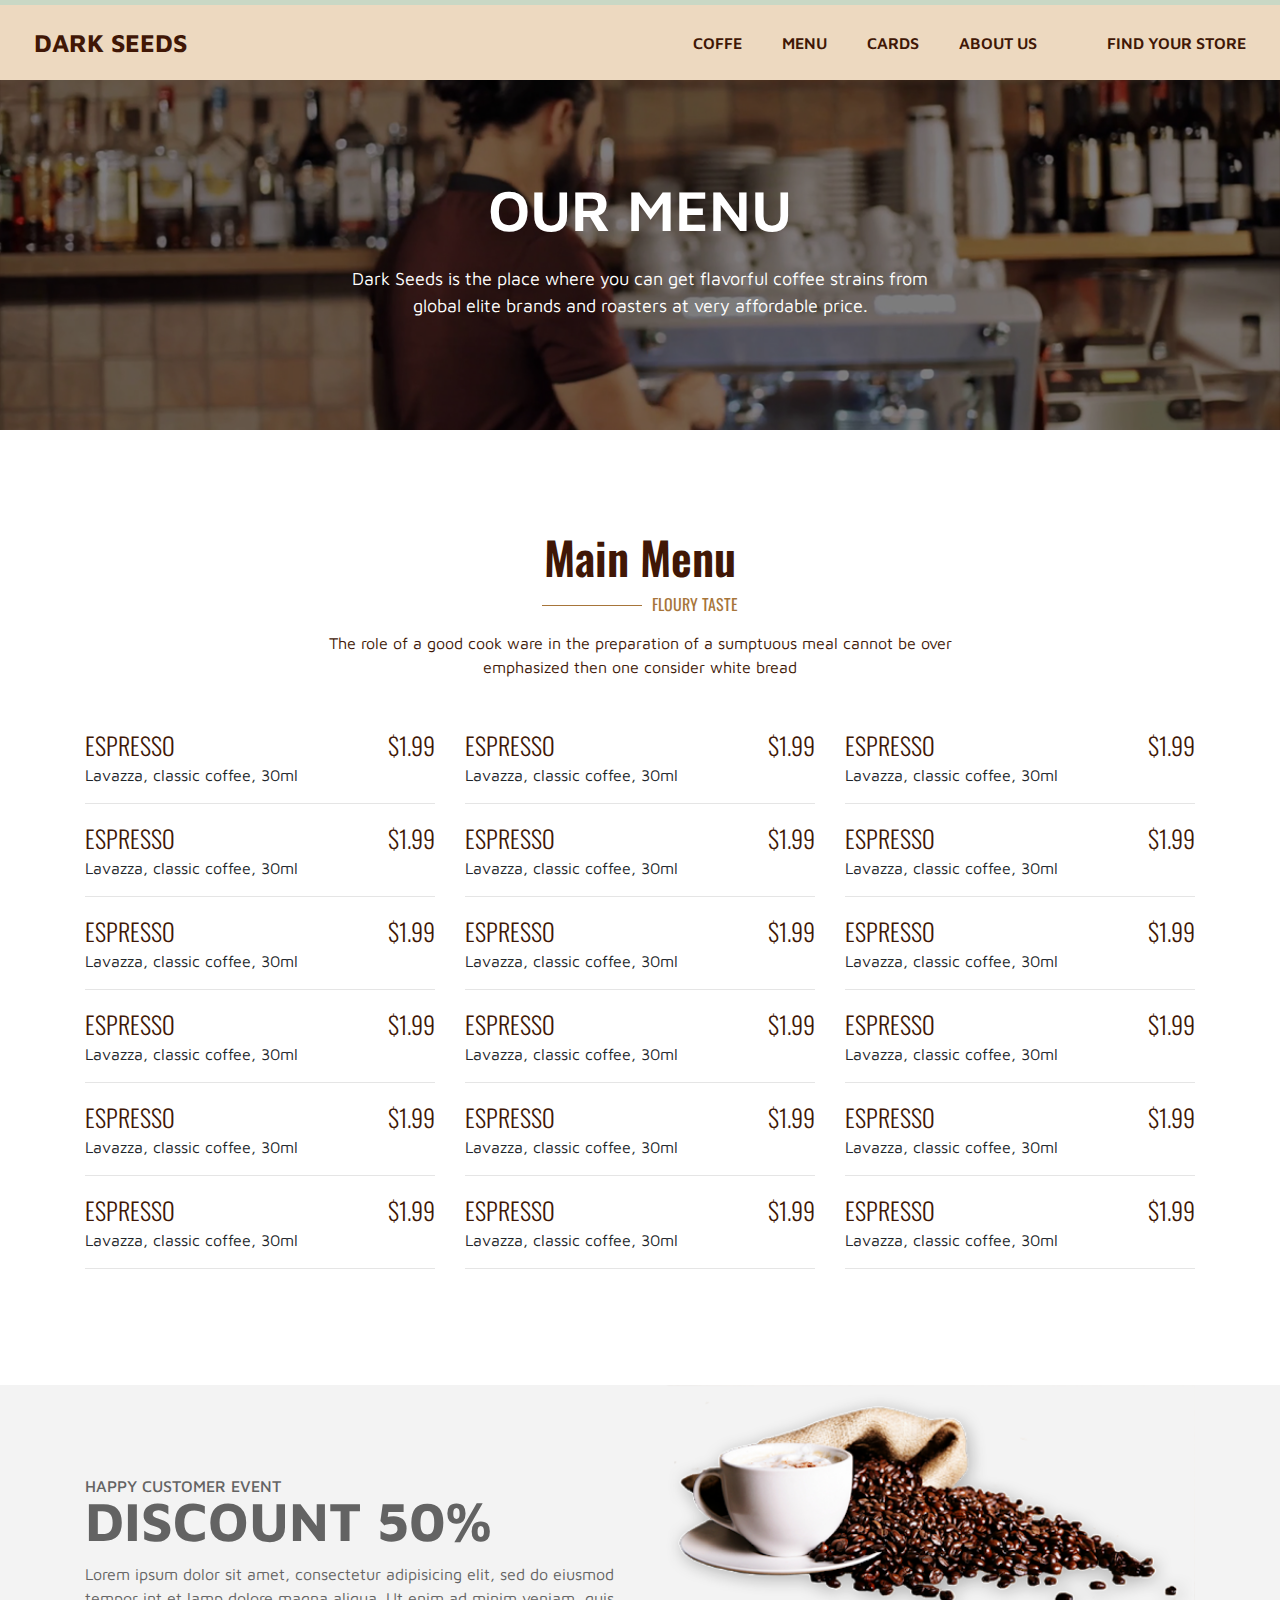
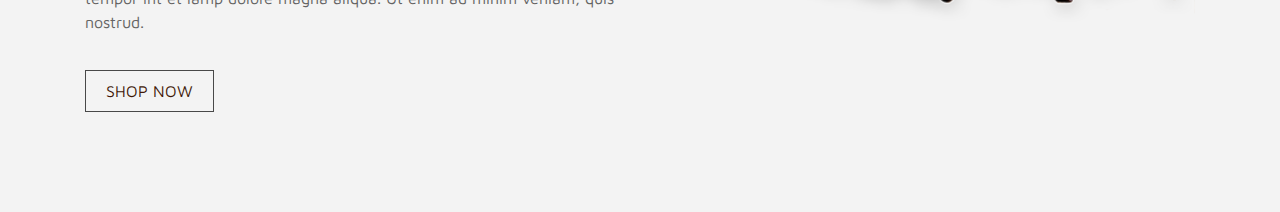
==== menu.html @ 80364722 "add DarkSeeds file" ====
<!doctype html>
<html lang="en">
  <head>
    <!-- Required meta tags -->
    <meta charset="utf-8">
    <meta name="viewport" content="width=device-width, initial-scale=1, shrink-to-fit=no">

    <!-- Bootstrap CSS -->
    <link rel="stylesheet" href="https://stackpath.bootstrapcdn.com/bootstrap/4.4.1/css/bootstrap.min.css" integrity="sha384-Vkoo8x4CGsO3+Hhxv8T/Q5PaXtkKtu6ug5TOeNV6gBiFeWPGFN9MuhOf23Q9Ifjh" crossorigin="anonymous">

    <title>DARK SEEDS</title>
    <link rel="stylesheet" href="css/menu.css">
    <link rel="stylesheet" href="https://use.fontawesome.com/releases/v5.7.2/css/all.css">
  </head>
  <body>
    <header class="fixed-top">
      <div class="container-fluid pl-lg-4 pr-lg-4 navbar-box">
        <a href="#" class="logo">DARK SEEDS</a>
        <input type="checkbox" id="check">
        <label for="check" class="checkbtn">
          <i class="fas fa-bars"></i>
        </label>
      <nav>
        <ul>
          <li><a href="#">Coffe</a></li>
          <li> <a href="#"> Menu</a></li>
          <li><a href="#">Cards</a></li>
          <li><a href="">About us</a></li>
      </ul>
      <div class="store_location">
        <a href="#">Find your store</a>
      </div>
      </nav>
    </div>
    </header>
  <main>
    <div class="main-img-box">
      <div class="overlay">
        <div class="container">
          <h1>OUR MENU</h1>
          <p>Dark Seeds is the place where you can get flavorful coffee strains from<br> global elite brands and roasters at very affordable price.</p>						
        </div>
        </div>
      </div>
    </div>
  </main>
  <section>
    <div class="container list-items">
      <div class="main-title sec-mr-top">
      <h2>Main Menu</h2>
      <span class="subtitle">FLOURY TASTE</span>
        <p>The role of a good cook ware in the preparation of a sumptuous meal cannot be over<br> emphasized then one consider white bread</p>
      </div>
      <div class="row mt-5">
        <div class="col-lg-4">
            <div class="row">
              <div class="col-8"><span class="details-item">ESPRESSO</span></div>
              <div class="col-4 text-right"><span class="details-item">$1.99</span></div>
            </div>
            <div class=""><p>Lavazza, classic coffee, 30ml</p></div>
            <div><hr></div>
        </div>
        <div class="col-lg-4">
            <div class="row">
              <div class="col-8"><span class="details-item">ESPRESSO</span></div>
              <div class="col-4 text-right"><span class="details-item">$1.99</span></div>
            </div>
            <div class=""><p>Lavazza, classic coffee, 30ml</p></div>
            <div><hr></div>
        </div>
        <div class="col-lg-4">
            <div class="row">
              <div class="col-8"><span class="details-item">ESPRESSO</span></div>
              <div class="col-4 text-right"><span class="details-item">$1.99</span></div>
            </div>
            <div class=""><p>Lavazza, classic coffee, 30ml</p></div>
            <div><hr></div>
        </div>
      </div>

      <div class="row">
        <div class="col-lg-4">
            <div class="row">
              <div class="col-8"><span class="details-item">ESPRESSO</span></div>
              <div class="col-4 text-right"><span class="details-item">$1.99</span></div>
            </div>
            <div class=""><p>Lavazza, classic coffee, 30ml</p></div>
            <div><hr></div>
        </div>
        <div class="col-lg-4">
            <div class="row">
              <div class="col-8"><span class="details-item">ESPRESSO</span></div>
              <div class="col-4 text-right"><span class="details-item">$1.99</span></div>
            </div>
            <div class=""><p>Lavazza, classic coffee, 30ml</p></div>
            <div><hr></div>
        </div>
        <div class="col-lg-4">
            <div class="row">
              <div class="col-8"><span class="details-item">ESPRESSO</span></div>
              <div class="col-4 text-right"><span class="details-item">$1.99</span></div>
            </div>
            <div class=""><p>Lavazza, classic coffee, 30ml</p></div>
            <div><hr></div>
        </div>
      </div>

      <div class="row">
        <div class="col-lg-4">
            <div class="row">
              <div class="col-8"><span class="details-item">ESPRESSO</span></div>
              <div class="col-4 text-right"><span class="details-item">$1.99</span></div>
            </div>
            <div class=""><p>Lavazza, classic coffee, 30ml</p></div>
            <div><hr></div>
        </div>
        <div class="col-lg-4">
            <div class="row">
              <div class="col-8"><span class="details-item">ESPRESSO</span></div>
              <div class="col-4 text-right"><span class="details-item">$1.99</span></div>
            </div>
            <div class=""><p>Lavazza, classic coffee, 30ml</p></div>
            <div><hr></div>
        </div>
        <div class="col-lg-4">
            <div class="row">
              <div class="col-8"><span class="details-item">ESPRESSO</span></div>
              <div class="col-4 text-right"><span class="details-item">$1.99</span></div>
            </div>
            <div class=""><p>Lavazza, classic coffee, 30ml</p></div>
            <div><hr></div>
        </div>
      </div>

      <div class="row">
        <div class="col-lg-4">
            <div class="row">
              <div class="col-8"><span class="details-item">ESPRESSO</span></div>
              <div class="col-4 text-right"><span class="details-item">$1.99</span></div>
            </div>
            <div class=""><p>Lavazza, classic coffee, 30ml</p></div>
            <div><hr></div>
        </div>
        <div class="col-lg-4">
            <div class="row">
              <div class="col-8"><span class="details-item">ESPRESSO</span></div>
              <div class="col-4 text-right"><span class="details-item">$1.99</span></div>
            </div>
            <div class=""><p>Lavazza, classic coffee, 30ml</p></div>
            <div><hr></div>
        </div>
        <div class="col-lg-4">
            <div class="row">
              <div class="col-8"><span class="details-item">ESPRESSO</span></div>
              <div class="col-4 text-right"><span class="details-item">$1.99</span></div>
            </div>
            <div class=""><p>Lavazza, classic coffee, 30ml</p></div>
            <div><hr></div>
        </div>
      </div>

      <div class="row">
        <div class="col-lg-4">
            <div class="row">
              <div class="col-8"><span class="details-item">ESPRESSO</span></div>
              <div class="col-4 text-right"><span class="details-item">$1.99</span></div>
            </div>
            <div class=""><p>Lavazza, classic coffee, 30ml</p></div>
            <div><hr></div>
        </div>
        <div class="col-lg-4">
            <div class="row">
              <div class="col-8"><span class="details-item">ESPRESSO</span></div>
              <div class="col-4 text-right"><span class="details-item">$1.99</span></div>
            </div>
            <div class=""><p>Lavazza, classic coffee, 30ml</p></div>
            <div><hr></div>
        </div>
        <div class="col-lg-4">
            <div class="row">
              <div class="col-8"><span class="details-item">ESPRESSO</span></div>
              <div class="col-4 text-right"><span class="details-item">$1.99</span></div>
            </div>
            <div class=""><p>Lavazza, classic coffee, 30ml</p></div>
            <div><hr></div>
        </div>
      </div>
      
      <div class="row">
        <div class="col-lg-4">
            <div class="row">
              <div class="col-8"><span class="details-item">ESPRESSO</span></div>
              <div class="col-4 text-right"><span class="details-item">$1.99</span></div>
            </div>
            <div class=""><p>Lavazza, classic coffee, 30ml</p></div>
            <div><hr></div>
        </div>
        <div class="col-lg-4">
            <div class="row">
              <div class="col-8"><span class="details-item">ESPRESSO</span></div>
              <div class="col-4 text-right"><span class="details-item">$1.99</span></div>
            </div>
            <div class=""><p>Lavazza, classic coffee, 30ml</p></div>
            <div><hr></div>
        </div>
        <div class="col-lg-4">
            <div class="row">
              <div class="col-8"><span class="details-item">ESPRESSO</span></div>
              <div class="col-4 text-right"><span class="details-item">$1.99</span></div>
            </div>
            <div class=""><p>Lavazza, classic coffee, 30ml</p></div>
            <div><hr></div>
        </div>
      </div>
    </div>
  </section>
  
  <section class="discount-bnr sec-mr-top">
    <div class="container">
      <div class="row">
        <div class="col-md-6">
          <div class="title">
            <h6>HAPPY CUSTOMER EVENT</h6>
            <h2>DISCOUNT 50%</h2>
            <p>Lorem ipsum dolor sit amet, consectetur adipisicing elit, sed do eiusmod tempor int et lamp dolore magna aliqua. Ut enim ad minim veniam, quis nostrud.</p>
            <a href="#">SHOP NOW</a>
         </div>
      </div>
      <div class="col-md-6">
        <div><img src="img/menu-coffe2.png" alt=""></div>
      </div>
    </div>
    </div>
  </section>

    <!-- Optional JavaScript -->
    <!-- jQuery first, then Popper.js, then Bootstrap JS -->
    <script src="https://code.jquery.com/jquery-3.4.1.slim.min.js" integrity="sha384-J6qa4849blE2+poT4WnyKhv5vZF5SrPo0iEjwBvKU7imGFAV0wwj1yYfoRSJoZ+n" crossorigin="anonymous"></script>
    <script src="https://cdn.jsdelivr.net/npm/popper.js@1.16.0/dist/umd/popper.min.js" integrity="sha384-Q6E9RHvbIyZFJoft+2mJbHaEWldlvI9IOYy5n3zV9zzTtmI3UksdQRVvoxMfooAo" crossorigin="anonymous"></script>
    <script src="https://stackpath.bootstrapcdn.com/bootstrap/4.4.1/js/bootstrap.min.js" integrity="sha384-wfSDF2E50Y2D1uUdj0O3uMBJnjuUD4Ih7YwaYd1iqfktj0Uod8GCExl3Og8ifwB6" crossorigin="anonymous"></script>
  </body>
</html>
---- css/menu.css ----
@import url('https://fonts.googleapis.com/css?family=Maven+Pro:500,600,700,800|Oswald:300,400,500,700&display=swap');
*,body{
    font-family: 'Maven Pro','Oswald', sans-serif;
    box-sizing: border-box;
    padding: 0;
    margin: 0;
}
.sec-mr-top{
    margin-top:100px;
}
header{
    border-top: 5px solid #c9d8c5;
    background-color: #edd9c0;
    padding: 5px 0;
    height: 80px;
}
header .logo{
    padding: 10px ;
    font-size: 25px;
    color: #401706;
    font-weight: 700;
}
header .logo:hover{
    text-decoration: none;
}
header .navbar-box{
    display: flex;
    justify-content: space-between;
    align-items: center;
    height: 65px;
}
header .navbar-box nav {
    display: flex;  
    align-items: center;
}
header .navbar-box nav ul {
    display: flex;  
    list-style: none;
    margin-bottom: 0;
    padding-left: 0;
}
header .navbar-box nav ul li a{
    font-size: 16px;
    text-transform: uppercase;
    color: #401706; 
    padding: 10px 20px;
    display: inline-block;
    font-weight: 600;
    transition: all 300ms ease-in-out 0s;
}
header .navbar-box nav ul li a:hover{
    text-decoration: none;
    background-color:#b9d4b3;
}
header .store_location a{
    color: #401706; 
    font-size: 16px;
    font-weight: 600;
    text-transform: uppercase;
    margin-left: 40px;
    padding:10px;
}
header .store_location a:hover{
    text-decoration: none;
}
/*--responsive nav--*/
.checkbtn{
    font-size: 25px;
    color: #401706; 
    cursor: pointer;
    display: none;
}
#check{
    display: none;
}
@media (max-width:991px){
  .checkbtn{
      display: block;
  }  
  header .navbar-box nav{
      flex-direction: column;
      justify-content: center;
      position: fixed;
      width:100%;
      height: 100vh;
      top: 80px;
      left: -100vw;
      text-align: center;
      transition: all 0.5s;
      background-color:#2c3e50 ;
  }
 header .navbar-box nav ul{
    display: block;
 }
 header .navbar-box nav ul li{
    margin: 20px 0;
 }
  header .navbar-box nav ul li a{
      color: #fff;
  }
  #check:checked ~ nav{
      left: 0;
  }
  header .store_location a{
    margin-left:0px;
    color: #fff;
    margin-top: 20px;
    display: inline-block;
}
header label {
    padding: 10px;
    margin-bottom: 0px;
}
}
main .main-img-box{
    background-image: url(../img/dark-seeds.jpg);
    width: 100%;
    height: 350px;
    background-size: cover;
    background-position: center;
    background-repeat: no-repeat;
    margin-top: 80px;
}
main .main-img-box .overlay{
    height: 100%;
    width: 100%;
    background: rgb(0, 0, 0, 0.5);
    display: flex;
    align-items: center;
}
main .main-img-box h1{
    font-size: calc(45px + 1vw);
    color: #fff;
    text-transform: uppercase;
    text-align: center;
    font-weight: 600;
}
main .main-img-box p{
    color: #fff;
    text-align: center;
    font-size: 18px;
    margin-top: 20px;
}
.list-items .main-title h2{
    font-size: 45px;
    color: #401706; 
    text-align: center;
    font-weight: 600;
    font-family: 'Oswald', sans-serif;
}
.list-items .main-title .subtitle{
    color: #a7753a;
    font-family: 'Oswald', sans-serif;
    font-size: 16px;
    text-transform: uppercase;
    position: relative;
    display: block;
    text-align: center;
}
.list-items .main-title .subtitle:before {
    content: '';
    width: 100px;
    position: relative;
    display: inline-block;
    height: 1px;
    background-color: #a7753a;
    margin-right: 10px;
    vertical-align: middle;
    top: -1px;
}
.list-items .main-title p{
    margin-top: 15px;
    text-align: center;
    color: #401706;
}
.list-items .details-item{
    font-size: 24px;
    font-family: 'Oswald', sans-serif;
    font-weight: 300;
    color: #401706;
}
.discount-bnr{
    background-color: #f3f3f3;
}
.discount-bnr .title{
    padding: 100px 0;
}
.discount-bnr .title h6{
    line-height: 0.2;
    margin-bottom: 0;
    color: #636363; 
}
.discount-bnr .title h2{
    font-size: 55px;
    font-weight: 700;
    color: #636363;
}
.discount-bnr .title p{
    color: #636363; 
}
.discount-bnr .title  a {
    color: #401706;
    padding: 8px 20px;
    border: 1px solid #484848;
    display: inline-block;
    margin-top: 20px;
    transition: all 400ms ease-in-out 0s;
}
.discount-bnr .title  a:hover {
    text-decoration: none;
    background-color: #a7753a;
    color: #fff;
}
.discount-bnr img {
   width: 100%;

}


/*-- responsive design --*/
@media (max-width: 1199px){
    .list-items .details-item{
        font-size: 18px;
    }
  }
@media (max-width: 991px){
    
}
@media (max-width: 767px){
    
  }
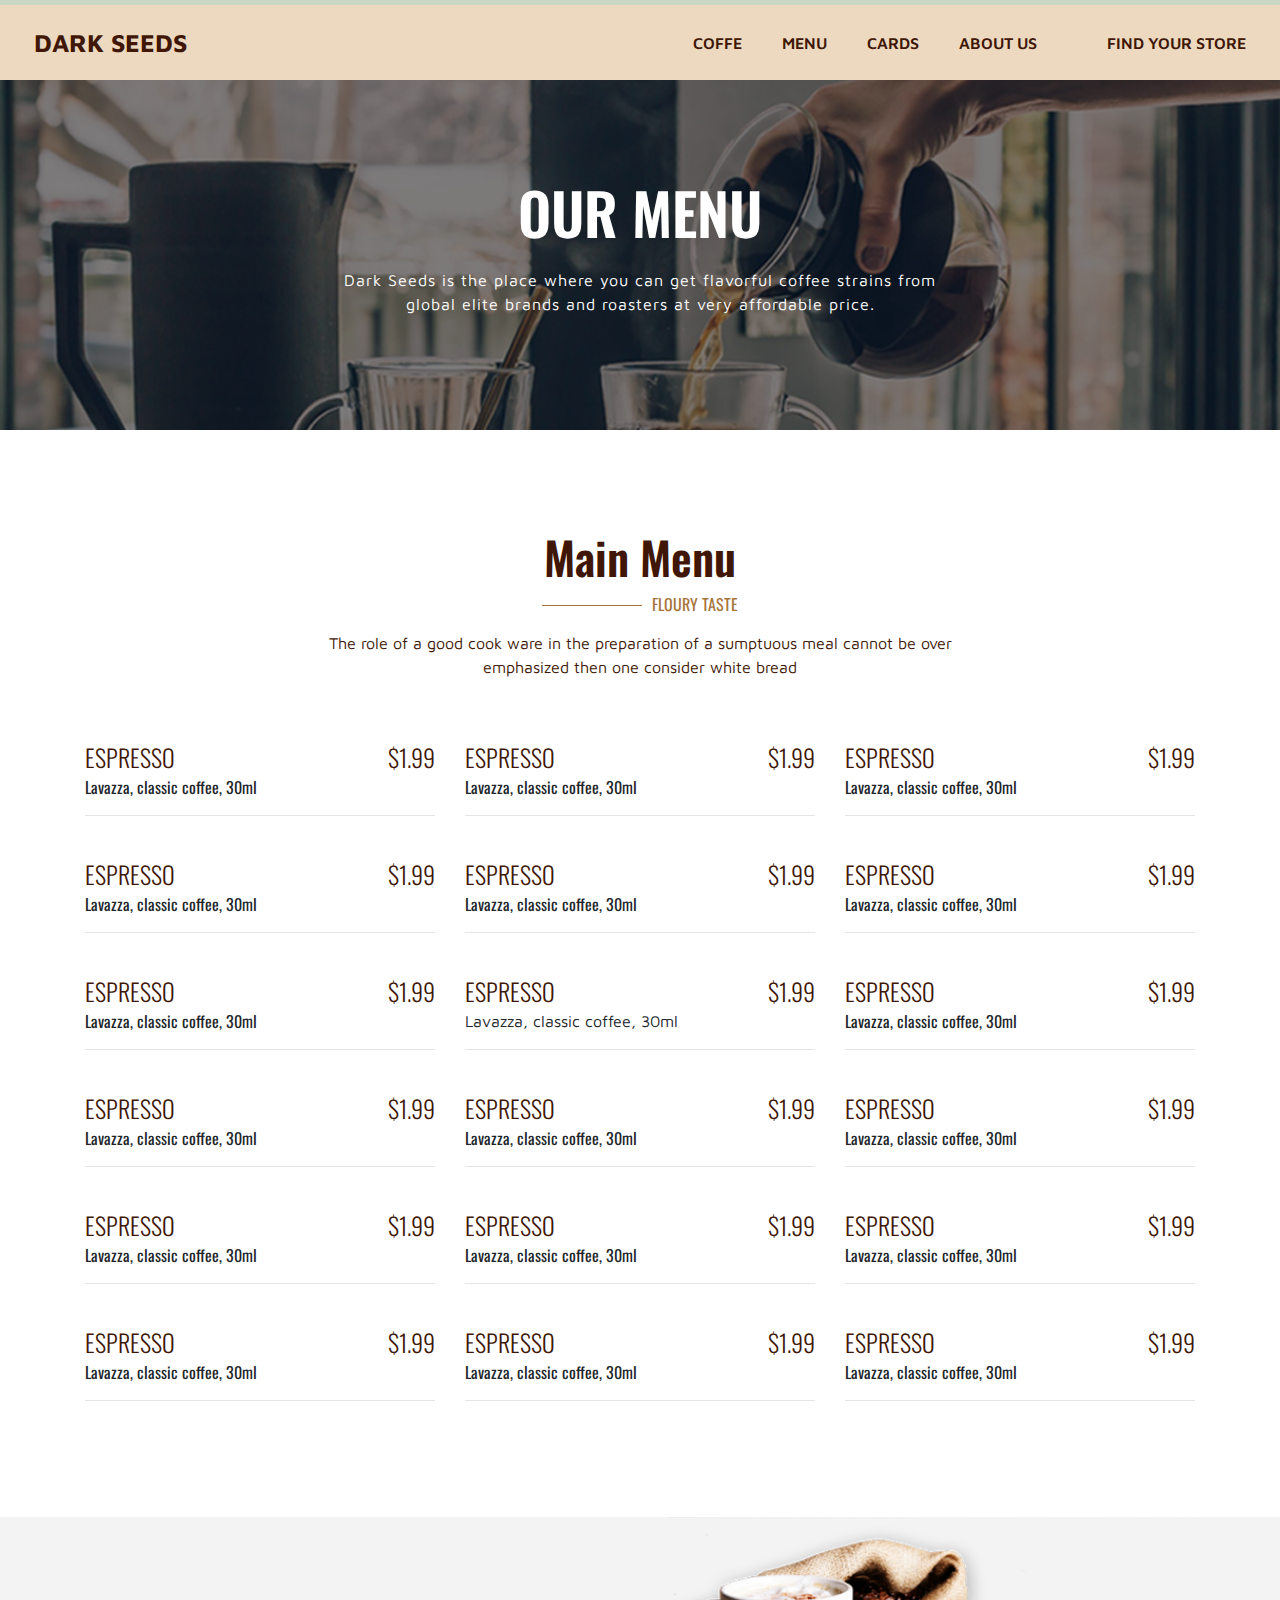
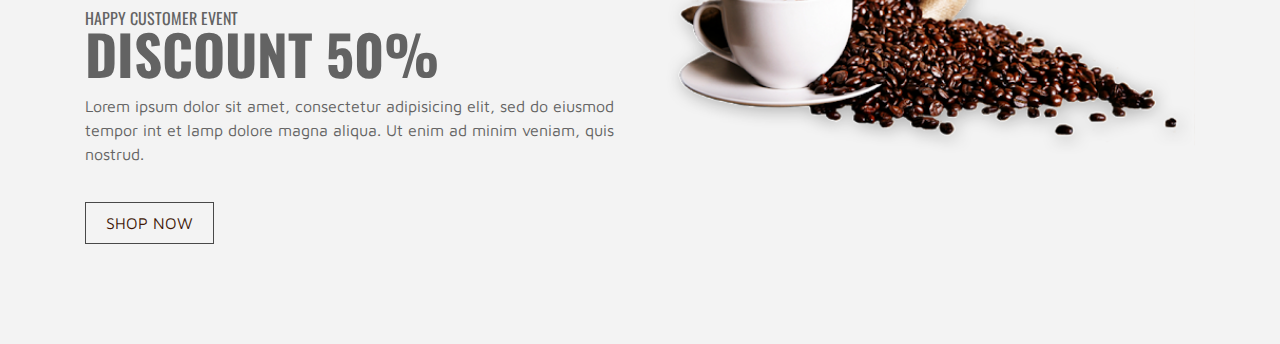
==== commit e055d55a: "linking file" ====
--- a/menu.html
+++ b/menu.html
@@ -22,8 +22,8 @@
         </label>
       <nav>
         <ul>
-          <li><a href="#">Coffe</a></li>
-          <li> <a href="#"> Menu</a></li>
+          <li><a href="index.html">Coffe</a></li>
+          <li> <a href="menu.html"> Menu</a></li>
           <li><a href="#">Cards</a></li>
           <li><a href="">About us</a></li>
       </ul>
@@ -46,12 +46,74 @@
   </main>
   <section>
     <div class="container list-items">
-      <div class="main-title sec-mr-top">
+      <div class="main-title sec-mr-top sec-mr-bottom">
       <h2>Main Menu</h2>
       <span class="subtitle">FLOURY TASTE</span>
         <p>The role of a good cook ware in the preparation of a sumptuous meal cannot be over<br> emphasized then one consider white bread</p>
       </div>
-      <div class="row mt-5">
+      <div class="row mb-4">
+        <div class="col-lg-4">
+            <div class="row">
+              <div class="col-8"><span class="details-item">ESPRESSO</span></div>
+              <div class="col-4 text-right"><span class="details-item">$1.99</span></div>
+            </div>
+            <div class="type-coffe"><p>Lavazza, classic coffee, 30ml</p></div>
+            <div><hr></div>
+        </div>
+        <div class="col-lg-4">
+            <div class="row">
+              <div class="col-8"><span class="details-item">ESPRESSO</span></div>
+              <div class="col-4 text-right"><span class="details-item">$1.99</span></div>
+            </div>
+            <div class="type-coffe"><p>Lavazza, classic coffee, 30ml</p></div>
+            <div><hr></div>
+        </div>
+        <div class="col-lg-4">
+            <div class="row">
+              <div class="col-8"><span class="details-item">ESPRESSO</span></div>
+              <div class="col-4 text-right"><span class="details-item">$1.99</span></div>
+            </div>
+            <div class="type-coffe"><p>Lavazza, classic coffee, 30ml</p></div>
+            <div><hr></div>
+        </div>
+      </div>
+
+      <div class="row mb-4">
+        <div class="col-lg-4">
+            <div class="row">
+              <div class="col-8"><span class="details-item">ESPRESSO</span></div>
+              <div class="col-4 text-right"><span class="details-item">$1.99</span></div>
+            </div>
+            <div class="type-coffe"><p>Lavazza, classic coffee, 30ml</p></div>
+            <div><hr></div>
+        </div>
+        <div class="col-lg-4">
+            <div class="row">
+              <div class="col-8"><span class="details-item">ESPRESSO</span></div>
+              <div class="col-4 text-right"><span class="details-item">$1.99</span></div>
+            </div>
+            <div class="type-coffe"><p>Lavazza, classic coffee, 30ml</p></div>
+            <div><hr></div>
+        </div>
+        <div class="col-lg-4">
+            <div class="row">
+              <div class="col-8"><span class="details-item">ESPRESSO</span></div>
+              <div class="col-4 text-right"><span class="details-item">$1.99</span></div>
+            </div>
+            <div class="type-coffe"><p>Lavazza, classic coffee, 30ml</p></div>
+            <div><hr></div>
+        </div>
+      </div>
+
+      <div class="row mb-4">
+        <div class="col-lg-4">
+            <div class="row">
+              <div class="col-8"><span class="details-item">ESPRESSO</span></div>
+              <div class="col-4 text-right"><span class="details-item">$1.99</span></div>
+            </div>
+            <div class="type-coffe"><p>Lavazza, classic coffee, 30ml</p></div>
+            <div><hr></div>
+        </div>
         <div class="col-lg-4">
             <div class="row">
               <div class="col-8"><span class="details-item">ESPRESSO</span></div>
@@ -65,150 +127,88 @@
               <div class="col-8"><span class="details-item">ESPRESSO</span></div>
               <div class="col-4 text-right"><span class="details-item">$1.99</span></div>
             </div>
-            <div class=""><p>Lavazza, classic coffee, 30ml</p></div>
-            <div><hr></div>
-        </div>
-        <div class="col-lg-4">
-            <div class="row">
-              <div class="col-8"><span class="details-item">ESPRESSO</span></div>
-              <div class="col-4 text-right"><span class="details-item">$1.99</span></div>
-            </div>
-            <div class=""><p>Lavazza, classic coffee, 30ml</p></div>
-            <div><hr></div>
-        </div>
-      </div>
-
-      <div class="row">
-        <div class="col-lg-4">
-            <div class="row">
-              <div class="col-8"><span class="details-item">ESPRESSO</span></div>
-              <div class="col-4 text-right"><span class="details-item">$1.99</span></div>
-            </div>
-            <div class=""><p>Lavazza, classic coffee, 30ml</p></div>
-            <div><hr></div>
-        </div>
-        <div class="col-lg-4">
-            <div class="row">
-              <div class="col-8"><span class="details-item">ESPRESSO</span></div>
-              <div class="col-4 text-right"><span class="details-item">$1.99</span></div>
-            </div>
-            <div class=""><p>Lavazza, classic coffee, 30ml</p></div>
-            <div><hr></div>
-        </div>
-        <div class="col-lg-4">
-            <div class="row">
-              <div class="col-8"><span class="details-item">ESPRESSO</span></div>
-              <div class="col-4 text-right"><span class="details-item">$1.99</span></div>
-            </div>
-            <div class=""><p>Lavazza, classic coffee, 30ml</p></div>
-            <div><hr></div>
-        </div>
-      </div>
-
-      <div class="row">
-        <div class="col-lg-4">
-            <div class="row">
-              <div class="col-8"><span class="details-item">ESPRESSO</span></div>
-              <div class="col-4 text-right"><span class="details-item">$1.99</span></div>
-            </div>
-            <div class=""><p>Lavazza, classic coffee, 30ml</p></div>
-            <div><hr></div>
-        </div>
-        <div class="col-lg-4">
-            <div class="row">
-              <div class="col-8"><span class="details-item">ESPRESSO</span></div>
-              <div class="col-4 text-right"><span class="details-item">$1.99</span></div>
-            </div>
-            <div class=""><p>Lavazza, classic coffee, 30ml</p></div>
-            <div><hr></div>
-        </div>
-        <div class="col-lg-4">
-            <div class="row">
-              <div class="col-8"><span class="details-item">ESPRESSO</span></div>
-              <div class="col-4 text-right"><span class="details-item">$1.99</span></div>
-            </div>
-            <div class=""><p>Lavazza, classic coffee, 30ml</p></div>
-            <div><hr></div>
-        </div>
-      </div>
-
-      <div class="row">
-        <div class="col-lg-4">
-            <div class="row">
-              <div class="col-8"><span class="details-item">ESPRESSO</span></div>
-              <div class="col-4 text-right"><span class="details-item">$1.99</span></div>
-            </div>
-            <div class=""><p>Lavazza, classic coffee, 30ml</p></div>
-            <div><hr></div>
-        </div>
-        <div class="col-lg-4">
-            <div class="row">
-              <div class="col-8"><span class="details-item">ESPRESSO</span></div>
-              <div class="col-4 text-right"><span class="details-item">$1.99</span></div>
-            </div>
-            <div class=""><p>Lavazza, classic coffee, 30ml</p></div>
-            <div><hr></div>
-        </div>
-        <div class="col-lg-4">
-            <div class="row">
-              <div class="col-8"><span class="details-item">ESPRESSO</span></div>
-              <div class="col-4 text-right"><span class="details-item">$1.99</span></div>
-            </div>
-            <div class=""><p>Lavazza, classic coffee, 30ml</p></div>
-            <div><hr></div>
-        </div>
-      </div>
-
-      <div class="row">
-        <div class="col-lg-4">
-            <div class="row">
-              <div class="col-8"><span class="details-item">ESPRESSO</span></div>
-              <div class="col-4 text-right"><span class="details-item">$1.99</span></div>
-            </div>
-            <div class=""><p>Lavazza, classic coffee, 30ml</p></div>
-            <div><hr></div>
-        </div>
-        <div class="col-lg-4">
-            <div class="row">
-              <div class="col-8"><span class="details-item">ESPRESSO</span></div>
-              <div class="col-4 text-right"><span class="details-item">$1.99</span></div>
-            </div>
-            <div class=""><p>Lavazza, classic coffee, 30ml</p></div>
-            <div><hr></div>
-        </div>
-        <div class="col-lg-4">
-            <div class="row">
-              <div class="col-8"><span class="details-item">ESPRESSO</span></div>
-              <div class="col-4 text-right"><span class="details-item">$1.99</span></div>
-            </div>
-            <div class=""><p>Lavazza, classic coffee, 30ml</p></div>
+            <div class="type-coffe"><p>Lavazza, classic coffee, 30ml</p></div>
+            <div><hr></div>
+        </div>
+      </div>
+
+      <div class="row mb-4">
+        <div class="col-lg-4">
+            <div class="row">
+              <div class="col-8"><span class="details-item">ESPRESSO</span></div>
+              <div class="col-4 text-right"><span class="details-item">$1.99</span></div>
+            </div>
+            <div class="type-coffe"><p>Lavazza, classic coffee, 30ml</p></div>
+            <div><hr></div>
+        </div>
+        <div class="col-lg-4">
+            <div class="row">
+              <div class="col-8"><span class="details-item">ESPRESSO</span></div>
+              <div class="col-4 text-right"><span class="details-item">$1.99</span></div>
+            </div>
+            <div class="type-coffe"><p>Lavazza, classic coffee, 30ml</p></div>
+            <div><hr></div>
+        </div>
+        <div class="col-lg-4">
+            <div class="row">
+              <div class="col-8"><span class="details-item">ESPRESSO</span></div>
+              <div class="col-4 text-right"><span class="details-item">$1.99</span></div>
+            </div>
+            <div class="type-coffe"><p>Lavazza, classic coffee, 30ml</p></div>
+            <div><hr></div>
+        </div>
+      </div>
+
+      <div class="row mb-4">
+        <div class="col-lg-4">
+            <div class="row">
+              <div class="col-8"><span class="details-item">ESPRESSO</span></div>
+              <div class="col-4 text-right"><span class="details-item">$1.99</span></div>
+            </div>
+            <div class="type-coffe"><p>Lavazza, classic coffee, 30ml</p></div>
+            <div><hr></div>
+        </div>
+        <div class="col-lg-4">
+            <div class="row">
+              <div class="col-8"><span class="details-item">ESPRESSO</span></div>
+              <div class="col-4 text-right"><span class="details-item">$1.99</span></div>
+            </div>
+            <div class="type-coffe"><p>Lavazza, classic coffee, 30ml</p></div>
+            <div><hr></div>
+        </div>
+        <div class="col-lg-4">
+            <div class="row">
+              <div class="col-8"><span class="details-item">ESPRESSO</span></div>
+              <div class="col-4 text-right"><span class="details-item">$1.99</span></div>
+            </div>
+            <div class="type-coffe"><p>Lavazza, classic coffee, 30ml</p></div>
             <div><hr></div>
         </div>
       </div>
       
-      <div class="row">
-        <div class="col-lg-4">
-            <div class="row">
-              <div class="col-8"><span class="details-item">ESPRESSO</span></div>
-              <div class="col-4 text-right"><span class="details-item">$1.99</span></div>
-            </div>
-            <div class=""><p>Lavazza, classic coffee, 30ml</p></div>
-            <div><hr></div>
-        </div>
-        <div class="col-lg-4">
-            <div class="row">
-              <div class="col-8"><span class="details-item">ESPRESSO</span></div>
-              <div class="col-4 text-right"><span class="details-item">$1.99</span></div>
-            </div>
-            <div class=""><p>Lavazza, classic coffee, 30ml</p></div>
-            <div><hr></div>
-        </div>
-        <div class="col-lg-4">
-            <div class="row">
-              <div class="col-8"><span class="details-item">ESPRESSO</span></div>
-              <div class="col-4 text-right"><span class="details-item">$1.99</span></div>
-            </div>
-            <div class=""><p>Lavazza, classic coffee, 30ml</p></div>
+      <div class="row mb-4">
+        <div class="col-lg-4">
+            <div class="row">
+              <div class="col-8"><span class="details-item">ESPRESSO</span></div>
+              <div class="col-4 text-right"><span class="details-item">$1.99</span></div>
+            </div>
+            <div class="type-coffe"><p>Lavazza, classic coffee, 30ml</p></div>
+            <div><hr></div>
+        </div>
+        <div class="col-lg-4">
+            <div class="row">
+              <div class="col-8"><span class="details-item">ESPRESSO</span></div>
+              <div class="col-4 text-right"><span class="details-item">$1.99</span></div>
+            </div>
+            <div class="type-coffe"><p>Lavazza, classic coffee, 30ml</p></div>
+            <div><hr></div>
+        </div>
+        <div class="col-lg-4">
+            <div class="row">
+              <div class="col-8"><span class="details-item">ESPRESSO</span></div>
+              <div class="col-4 text-right"><span class="details-item">$1.99</span></div>
+            </div>
+            <div class="type-coffe"><p>Lavazza, classic coffee, 30ml</p></div>
             <div><hr></div>
         </div>
       </div>
--- a/css/menu.css
+++ b/css/menu.css
@@ -7,6 +7,9 @@
 }
 .sec-mr-top{
     margin-top:100px;
+}
+.sec-mr-bottom{
+    margin-bottom: 60px;
 }
 header{
     border-top: 5px solid #c9d8c5;
@@ -113,7 +116,7 @@
 }
 }
 main .main-img-box{
-    background-image: url(../img/dark-seeds.jpg);
+    background-image: url(../img/menu-coffe.jpg);
     width: 100%;
     height: 350px;
     background-size: cover;
@@ -134,12 +137,14 @@
     text-transform: uppercase;
     text-align: center;
     font-weight: 600;
+    font-family: 'Oswald', sans-serif;
 }
 main .main-img-box p{
     color: #fff;
     text-align: center;
-    font-size: 18px;
+    font-size: 16px;
     margin-top: 20px;
+    letter-spacing: 1px;
 }
 .list-items .main-title h2{
     font-size: 45px;
@@ -179,6 +184,9 @@
     font-weight: 300;
     color: #401706;
 }
+.list-items .type-coffe p{
+    font-family: 'Oswald', sans-serif;
+}
 .discount-bnr{
     background-color: #f3f3f3;
 }
@@ -189,11 +197,14 @@
     line-height: 0.2;
     margin-bottom: 0;
     color: #636363; 
+    font-family: 'Oswald', sans-serif;
+    font-weight: 400;
 }
 .discount-bnr .title h2{
     font-size: 55px;
     font-weight: 700;
     color: #636363;
+    font-family: 'Oswald', sans-serif;
 }
 .discount-bnr .title p{
     color: #636363; 
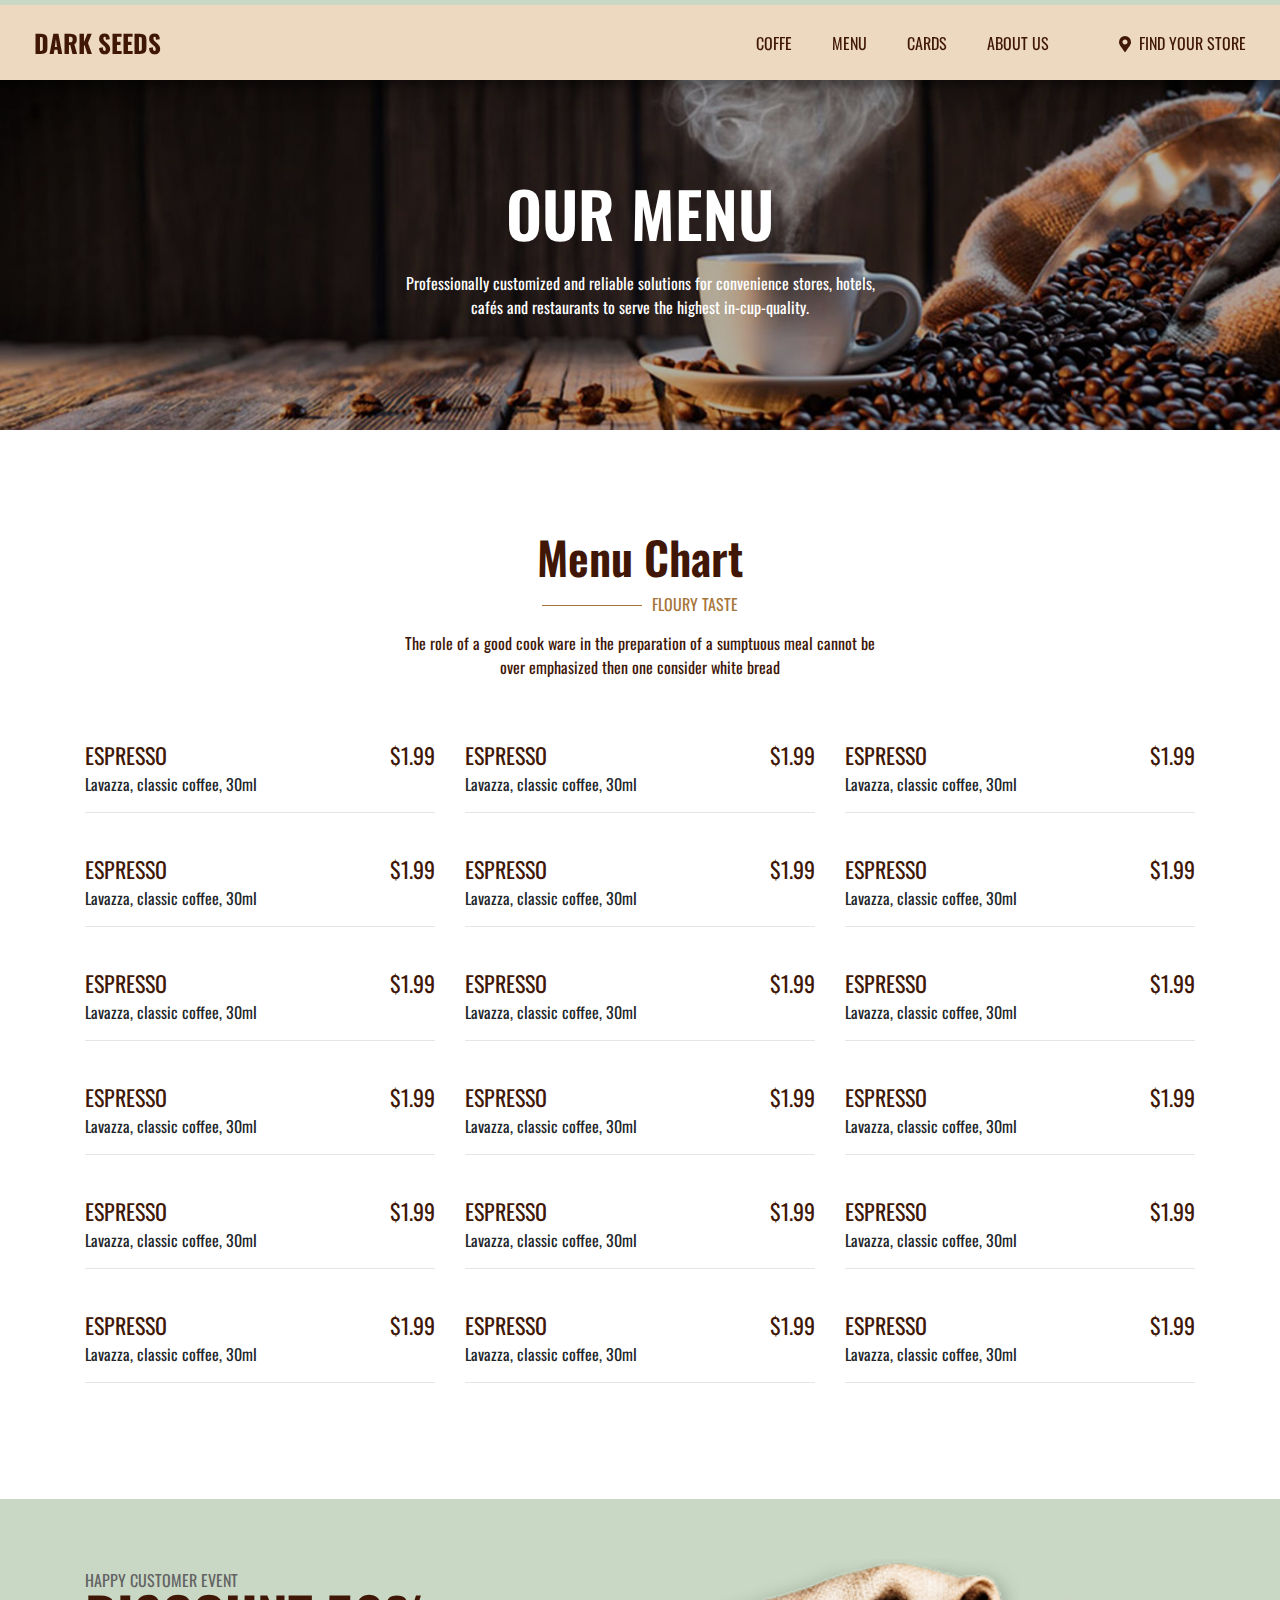
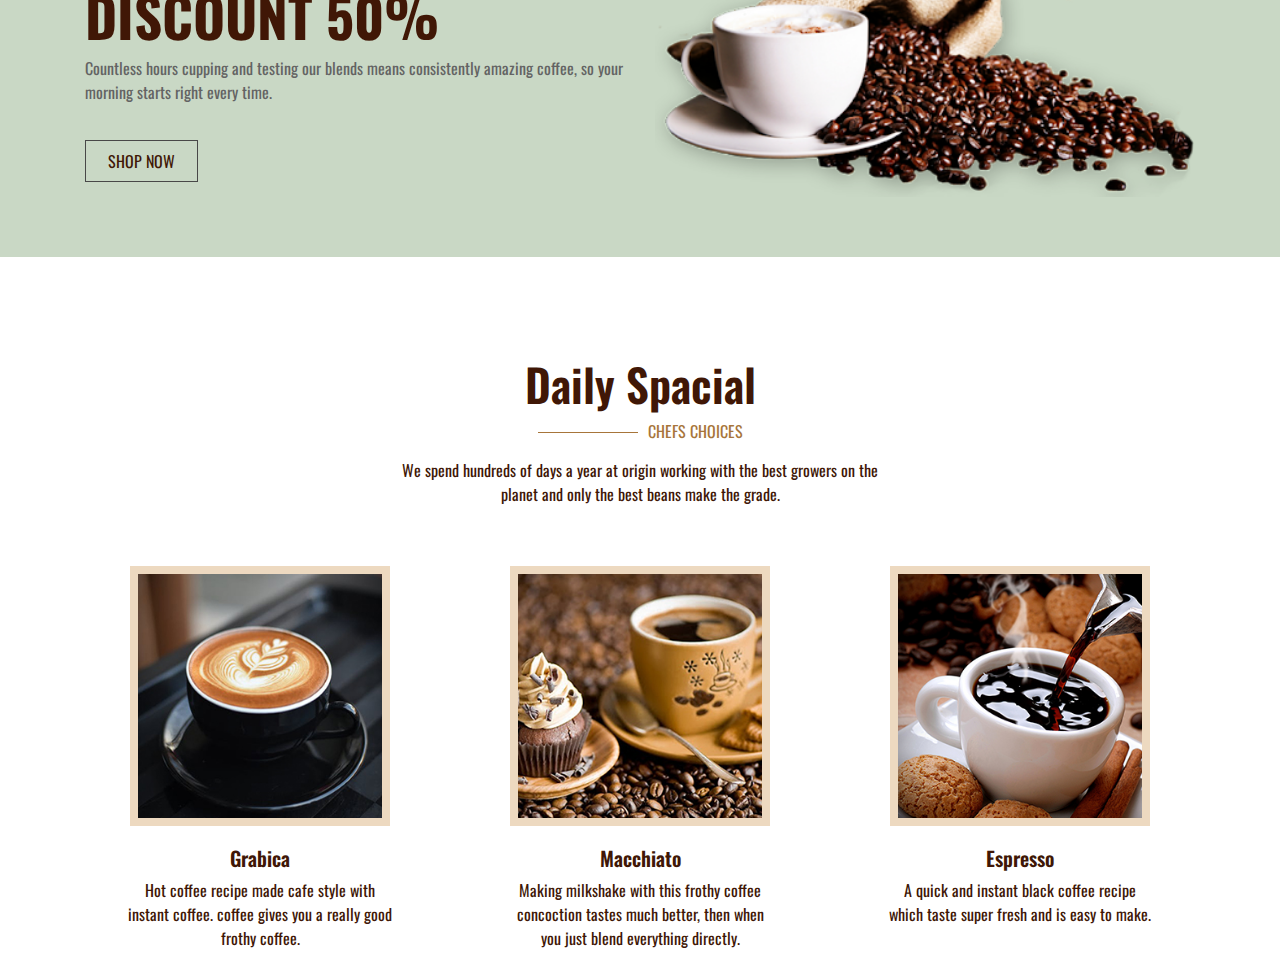
==== commit 95716ea2: "update file" ====
--- a/menu.html
+++ b/menu.html
@@ -28,7 +28,7 @@
           <li><a href="">About us</a></li>
       </ul>
       <div class="store_location">
-        <a href="#">Find your store</a>
+        <a href="#"><i class="fas fa-map-marker-alt"></i><span class="ml-2">Find your store</span></a>
       </div>
       </nav>
     </div>
@@ -38,128 +38,129 @@
       <div class="overlay">
         <div class="container">
           <h1>OUR MENU</h1>
-          <p>Dark Seeds is the place where you can get flavorful coffee strains from<br> global elite brands and roasters at very affordable price.</p>						
+          <p>Professionally customized and reliable solutions for convenience stores, hotels, cafés and restaurants to serve the highest in-cup-quality.
+          </p>						
         </div>
         </div>
       </div>
     </div>
   </main>
-  <section>
+  <section class="sec-mr-top">
     <div class="container list-items">
-      <div class="main-title sec-mr-top sec-mr-bottom">
-      <h2>Main Menu</h2>
+      <div class="main-title sec-mr-bottom">
+      <h2>Menu Chart</h2>
       <span class="subtitle">FLOURY TASTE</span>
-        <p>The role of a good cook ware in the preparation of a sumptuous meal cannot be over<br> emphasized then one consider white bread</p>
-      </div>
-      <div class="row mb-4">
-        <div class="col-lg-4">
-            <div class="row">
-              <div class="col-8"><span class="details-item">ESPRESSO</span></div>
-              <div class="col-4 text-right"><span class="details-item">$1.99</span></div>
-            </div>
-            <div class="type-coffe"><p>Lavazza, classic coffee, 30ml</p></div>
-            <div><hr></div>
-        </div>
-        <div class="col-lg-4">
-            <div class="row">
-              <div class="col-8"><span class="details-item">ESPRESSO</span></div>
-              <div class="col-4 text-right"><span class="details-item">$1.99</span></div>
-            </div>
-            <div class="type-coffe"><p>Lavazza, classic coffee, 30ml</p></div>
-            <div><hr></div>
-        </div>
-        <div class="col-lg-4">
-            <div class="row">
-              <div class="col-8"><span class="details-item">ESPRESSO</span></div>
-              <div class="col-4 text-right"><span class="details-item">$1.99</span></div>
-            </div>
-            <div class="type-coffe"><p>Lavazza, classic coffee, 30ml</p></div>
-            <div><hr></div>
-        </div>
-      </div>
-
-      <div class="row mb-4">
-        <div class="col-lg-4">
-            <div class="row">
-              <div class="col-8"><span class="details-item">ESPRESSO</span></div>
-              <div class="col-4 text-right"><span class="details-item">$1.99</span></div>
-            </div>
-            <div class="type-coffe"><p>Lavazza, classic coffee, 30ml</p></div>
-            <div><hr></div>
-        </div>
-        <div class="col-lg-4">
-            <div class="row">
-              <div class="col-8"><span class="details-item">ESPRESSO</span></div>
-              <div class="col-4 text-right"><span class="details-item">$1.99</span></div>
-            </div>
-            <div class="type-coffe"><p>Lavazza, classic coffee, 30ml</p></div>
-            <div><hr></div>
-        </div>
-        <div class="col-lg-4">
-            <div class="row">
-              <div class="col-8"><span class="details-item">ESPRESSO</span></div>
-              <div class="col-4 text-right"><span class="details-item">$1.99</span></div>
-            </div>
-            <div class="type-coffe"><p>Lavazza, classic coffee, 30ml</p></div>
-            <div><hr></div>
-        </div>
-      </div>
-
-      <div class="row mb-4">
-        <div class="col-lg-4">
-            <div class="row">
-              <div class="col-8"><span class="details-item">ESPRESSO</span></div>
-              <div class="col-4 text-right"><span class="details-item">$1.99</span></div>
-            </div>
-            <div class="type-coffe"><p>Lavazza, classic coffee, 30ml</p></div>
-            <div><hr></div>
-        </div>
-        <div class="col-lg-4">
-            <div class="row">
-              <div class="col-8"><span class="details-item">ESPRESSO</span></div>
-              <div class="col-4 text-right"><span class="details-item">$1.99</span></div>
-            </div>
-            <div class=""><p>Lavazza, classic coffee, 30ml</p></div>
-            <div><hr></div>
-        </div>
-        <div class="col-lg-4">
-            <div class="row">
-              <div class="col-8"><span class="details-item">ESPRESSO</span></div>
-              <div class="col-4 text-right"><span class="details-item">$1.99</span></div>
-            </div>
-            <div class="type-coffe"><p>Lavazza, classic coffee, 30ml</p></div>
-            <div><hr></div>
-        </div>
-      </div>
-
-      <div class="row mb-4">
-        <div class="col-lg-4">
-            <div class="row">
-              <div class="col-8"><span class="details-item">ESPRESSO</span></div>
-              <div class="col-4 text-right"><span class="details-item">$1.99</span></div>
-            </div>
-            <div class="type-coffe"><p>Lavazza, classic coffee, 30ml</p></div>
-            <div><hr></div>
-        </div>
-        <div class="col-lg-4">
-            <div class="row">
-              <div class="col-8"><span class="details-item">ESPRESSO</span></div>
-              <div class="col-4 text-right"><span class="details-item">$1.99</span></div>
-            </div>
-            <div class="type-coffe"><p>Lavazza, classic coffee, 30ml</p></div>
-            <div><hr></div>
-        </div>
-        <div class="col-lg-4">
-            <div class="row">
-              <div class="col-8"><span class="details-item">ESPRESSO</span></div>
-              <div class="col-4 text-right"><span class="details-item">$1.99</span></div>
-            </div>
-            <div class="type-coffe"><p>Lavazza, classic coffee, 30ml</p></div>
-            <div><hr></div>
-        </div>
-      </div>
-
-      <div class="row mb-4">
+        <p>The role of a good cook ware in the preparation of a sumptuous meal cannot be over emphasized then one consider white bread</p>
+      </div>
+      <div class="row mb-lg-4">
+        <div class="col-lg-4">
+            <div class="row">
+              <div class="col-8"><span class="details-item">ESPRESSO</span></div>
+              <div class="col-4 text-right"><span class="details-item">$1.99</span></div>
+            </div>
+            <div class="type-coffe"><p>Lavazza, classic coffee, 30ml</p></div>
+            <div><hr></div>
+        </div>
+        <div class="col-lg-4">
+            <div class="row">
+              <div class="col-8"><span class="details-item">ESPRESSO</span></div>
+              <div class="col-4 text-right"><span class="details-item">$1.99</span></div>
+            </div>
+            <div class="type-coffe"><p>Lavazza, classic coffee, 30ml</p></div>
+            <div><hr></div>
+        </div>
+        <div class="col-lg-4">
+            <div class="row">
+              <div class="col-8"><span class="details-item">ESPRESSO</span></div>
+              <div class="col-4 text-right"><span class="details-item">$1.99</span></div>
+            </div>
+            <div class="type-coffe"><p>Lavazza, classic coffee, 30ml</p></div>
+            <div><hr></div>
+        </div>
+      </div>
+
+      <div class="row mb-lg-4">
+        <div class="col-lg-4">
+            <div class="row">
+              <div class="col-8"><span class="details-item">ESPRESSO</span></div>
+              <div class="col-4 text-right"><span class="details-item">$1.99</span></div>
+            </div>
+            <div class="type-coffe"><p>Lavazza, classic coffee, 30ml</p></div>
+            <div><hr></div>
+        </div>
+        <div class="col-lg-4">
+            <div class="row">
+              <div class="col-8"><span class="details-item">ESPRESSO</span></div>
+              <div class="col-4 text-right"><span class="details-item">$1.99</span></div>
+            </div>
+            <div class="type-coffe"><p>Lavazza, classic coffee, 30ml</p></div>
+            <div><hr></div>
+        </div>
+        <div class="col-lg-4">
+            <div class="row">
+              <div class="col-8"><span class="details-item">ESPRESSO</span></div>
+              <div class="col-4 text-right"><span class="details-item">$1.99</span></div>
+            </div>
+            <div class="type-coffe"><p>Lavazza, classic coffee, 30ml</p></div>
+            <div><hr></div>
+        </div>
+      </div>
+
+      <div class="row mb-lg-4">
+        <div class="col-lg-4">
+            <div class="row">
+              <div class="col-8"><span class="details-item">ESPRESSO</span></div>
+              <div class="col-4 text-right"><span class="details-item">$1.99</span></div>
+            </div>
+            <div class="type-coffe"><p>Lavazza, classic coffee, 30ml</p></div>
+            <div><hr></div>
+        </div>
+        <div class="col-lg-4">
+            <div class="row">
+              <div class="col-8"><span class="details-item">ESPRESSO</span></div>
+              <div class="col-4 text-right"><span class="details-item">$1.99</span></div>
+            </div>
+            <div class="type-coffe"><p>Lavazza, classic coffee, 30ml</p></div>
+            <div><hr></div>
+        </div>
+        <div class="col-lg-4">
+            <div class="row">
+              <div class="col-8"><span class="details-item">ESPRESSO</span></div>
+              <div class="col-4 text-right"><span class="details-item">$1.99</span></div>
+            </div>
+            <div class="type-coffe"><p>Lavazza, classic coffee, 30ml</p></div>
+            <div><hr></div>
+        </div>
+      </div>
+
+      <div class="row mb-lg-4">
+        <div class="col-lg-4">
+            <div class="row">
+              <div class="col-8"><span class="details-item">ESPRESSO</span></div>
+              <div class="col-4 text-right"><span class="details-item">$1.99</span></div>
+            </div>
+            <div class="type-coffe"><p>Lavazza, classic coffee, 30ml</p></div>
+            <div><hr></div>
+        </div>
+        <div class="col-lg-4">
+            <div class="row">
+              <div class="col-8"><span class="details-item">ESPRESSO</span></div>
+              <div class="col-4 text-right"><span class="details-item">$1.99</span></div>
+            </div>
+            <div class="type-coffe"><p>Lavazza, classic coffee, 30ml</p></div>
+            <div><hr></div>
+        </div>
+        <div class="col-lg-4">
+            <div class="row">
+              <div class="col-8"><span class="details-item">ESPRESSO</span></div>
+              <div class="col-4 text-right"><span class="details-item">$1.99</span></div>
+            </div>
+            <div class="type-coffe"><p>Lavazza, classic coffee, 30ml</p></div>
+            <div><hr></div>
+        </div>
+      </div>
+
+      <div class="row mb-lg-4">
         <div class="col-lg-4">
             <div class="row">
               <div class="col-8"><span class="details-item">ESPRESSO</span></div>
@@ -186,7 +187,7 @@
         </div>
       </div>
       
-      <div class="row mb-4">
+      <div class="row mb-lg-4">
         <div class="col-lg-4">
             <div class="row">
               <div class="col-8"><span class="details-item">ESPRESSO</span></div>
@@ -222,7 +223,7 @@
           <div class="title">
             <h6>HAPPY CUSTOMER EVENT</h6>
             <h2>DISCOUNT 50%</h2>
-            <p>Lorem ipsum dolor sit amet, consectetur adipisicing elit, sed do eiusmod tempor int et lamp dolore magna aliqua. Ut enim ad minim veniam, quis nostrud.</p>
+            <p>Countless hours cupping and testing our blends means consistently amazing coffee, so your morning starts right every time.</p>
             <a href="#">SHOP NOW</a>
          </div>
       </div>
@@ -230,6 +231,35 @@
         <div><img src="img/menu-coffe2.png" alt=""></div>
       </div>
     </div>
+    </div>
+  </section>
+  <section class="sec-mr-top">
+    <div class="container">
+      <div class="main-title sec-mr-bottom">
+        <h2>Daily Spacial</h2>
+        <span class="subtitle">CHEFS CHOICES</span>
+          <p>We spend hundreds of days a year at origin working with the best growers on the planet and only the best beans make the grade.</p>
+        </div>
+        <div class="row rounded-boxes">
+          <div class="col-lg-4">
+            <div class="rounded-box1"></div>
+            <h3>Grabica</h3>
+            <p>Hot coffee recipe made cafe style with instant coffee. coffee gives you a really good frothy coffee.</p>
+          </div>
+          <div class="col-lg-4 mt-4 mt-lg-0">
+            <div class="rounded-box2"></div>
+            <h3>Macchiato</h3>
+            <p>Making milkshake with this frothy coffee concoction tastes much better, then when you just blend everything directly.</p>
+          </div>
+          <div class="col-lg-4 mt-4 mt-lg-0">
+            <div class="rounded-box3"></div>
+            <h3>Espresso</h3>
+            <p>A quick and instant black coffee recipe which taste super fresh and is easy to make.</p>
+          </div>
+        </div>
+
+          </div>
+        </div>
     </div>
   </section>
 
--- a/css/menu.css
+++ b/css/menu.css
@@ -1,6 +1,6 @@
-@import url('https://fonts.googleapis.com/css?family=Maven+Pro:500,600,700,800|Oswald:300,400,500,700&display=swap');
+@import url('https://fonts.googleapis.com/css?family=Oswald:300,400,600,700&display=swap');
 *,body{
-    font-family: 'Maven Pro','Oswald', sans-serif;
+    font-family: 'Oswald', sans-serif;
     box-sizing: border-box;
     padding: 0;
     margin: 0;
@@ -10,12 +10,45 @@
 }
 .sec-mr-bottom{
     margin-bottom: 60px;
+}
+ .main-title h2{
+    font-size: 45px;
+    color: #401706; 
+    text-align: center;
+    font-weight: 600;
+}
+ .main-title p{
+    margin-top: 15px;
+    text-align: center;
+    color: #401706;
+    font-size: 16px;
+    padding: 0 28%;
+}
+.main-title .subtitle{
+    color: #a7753a;
+    font-size: 16px;
+    text-transform: uppercase;
+    position: relative;
+    display: block;
+    text-align: center;
+}
+.subtitle:before {
+    content: '';
+    width: 100px;
+    position: relative;
+    display: inline-block;
+    height: 1px;
+    background-color: #a7753a;
+    margin-right: 10px;
+    vertical-align: middle;
+    top: -1px;
 }
 header{
     border-top: 5px solid #c9d8c5;
     background-color: #edd9c0;
     padding: 5px 0;
     height: 80px;
+    box-shadow: 0 10px 20px rgba(0,0,0,0.19), 0 6px 6px rgba(0,0,0,0.23);
 }
 header .logo{
     padding: 10px ;
@@ -42,13 +75,16 @@
     margin-bottom: 0;
     padding-left: 0;
 }
+header .navbar-box nav ul li{
+    margin: 0px 15px;
+ }
 header .navbar-box nav ul li a{
     font-size: 16px;
     text-transform: uppercase;
     color: #401706; 
-    padding: 10px 20px;
-    display: inline-block;
-    font-weight: 600;
+    padding: 5px 5px;
+    display: inline-block;
+    font-weight: 400;
     transition: all 300ms ease-in-out 0s;
 }
 header .navbar-box nav ul li a:hover{
@@ -58,7 +94,7 @@
 header .store_location a{
     color: #401706; 
     font-size: 16px;
-    font-weight: 600;
+    font-weight: 400;
     text-transform: uppercase;
     margin-left: 40px;
     padding:10px;
@@ -85,18 +121,15 @@
       justify-content: center;
       position: fixed;
       width:100%;
-      height: 100vh;
+      height: 230px;
       top: 80px;
       left: -100vw;
-      text-align: center;
       transition: all 0.5s;
       background-color:#2c3e50 ;
-  }
- header .navbar-box nav ul{
-    display: block;
- }
+      border-bottom: 10px solid #edd9c0;
+  }
  header .navbar-box nav ul li{
-    margin: 20px 0;
+    margin-bottom: 20px;
  }
   header .navbar-box nav ul li a{
       color: #fff;
@@ -115,8 +148,13 @@
     margin-bottom: 0px;
 }
 }
+@media (max-width: 575px){
+    header .navbar-box nav ul li{
+        margin: 0px 10px;
+     }
+  }
 main .main-img-box{
-    background-image: url(../img/menu-coffe.jpg);
+    background-image: url(../img/menu-coffee.jpg);
     width: 100%;
     height: 350px;
     background-size: cover;
@@ -127,91 +165,53 @@
 main .main-img-box .overlay{
     height: 100%;
     width: 100%;
-    background: rgb(0, 0, 0, 0.5);
+    background: rgb(0, 0, 0, 0.3);
     display: flex;
     align-items: center;
 }
 main .main-img-box h1{
-    font-size: calc(45px + 1vw);
+    font-size: calc(50px + 1vw);
     color: #fff;
     text-transform: uppercase;
     text-align: center;
     font-weight: 600;
-    font-family: 'Oswald', sans-serif;
 }
 main .main-img-box p{
     color: #fff;
     text-align: center;
     font-size: 16px;
     margin-top: 20px;
-    letter-spacing: 1px;
-}
-.list-items .main-title h2{
-    font-size: 45px;
-    color: #401706; 
-    text-align: center;
-    font-weight: 600;
-    font-family: 'Oswald', sans-serif;
-}
-.list-items .main-title .subtitle{
-    color: #a7753a;
-    font-family: 'Oswald', sans-serif;
-    font-size: 16px;
-    text-transform: uppercase;
-    position: relative;
-    display: block;
-    text-align: center;
-}
-.list-items .main-title .subtitle:before {
-    content: '';
-    width: 100px;
-    position: relative;
-    display: inline-block;
-    height: 1px;
-    background-color: #a7753a;
-    margin-right: 10px;
-    vertical-align: middle;
-    top: -1px;
-}
-.list-items .main-title p{
-    margin-top: 15px;
-    text-align: center;
-    color: #401706;
+    padding: 0 28%;
 }
 .list-items .details-item{
-    font-size: 24px;
-    font-family: 'Oswald', sans-serif;
-    font-weight: 300;
-    color: #401706;
-}
-.list-items .type-coffe p{
-    font-family: 'Oswald', sans-serif;
+    font-size: 22px;
+    font-weight: 400;
+    color: #401706;
 }
 .discount-bnr{
-    background-color: #f3f3f3;
+    background-color: #c9d8c5;
+    padding: 60px 0;
 }
 .discount-bnr .title{
-    padding: 100px 0;
+    padding-top: 20px;
 }
 .discount-bnr .title h6{
     line-height: 0.2;
     margin-bottom: 0;
     color: #636363; 
-    font-family: 'Oswald', sans-serif;
     font-weight: 400;
 }
 .discount-bnr .title h2{
     font-size: 55px;
     font-weight: 700;
-    color: #636363;
-    font-family: 'Oswald', sans-serif;
+    color: #401706;
 }
 .discount-bnr .title p{
     color: #636363; 
 }
 .discount-bnr .title  a {
     color: #401706;
-    padding: 8px 20px;
+    padding: 8px 22px;
     border: 1px solid #484848;
     display: inline-block;
     margin-top: 20px;
@@ -220,13 +220,46 @@
 .discount-bnr .title  a:hover {
     text-decoration: none;
     background-color: #a7753a;
-    color: #fff;
 }
 .discount-bnr img {
    width: 100%;
 
 }
-
+/*-----------------connect section---------------------*/
+.rounded-box1 {
+	background-image: url(../img/coffee-special1.jpg);
+}
+.rounded-box2 {
+	background-image: url(../img/coffee-special2.jpg);
+}
+.rounded-box3 {
+	background-image: url(../img/coffee-special3.jpg);
+}
+.rounded-box1, .rounded-box2, .rounded-box3 {
+	width: 260px;
+	height: 260px;
+	background-size: cover;
+	background-position: center;
+	border: 8px solid #edd9c0;
+	margin: 0 auto 20px;
+	cursor: pointer;
+	transition: all 300ms ease-in-out 0s;
+}
+.rounded-box1:hover, .rounded-box2:hover, .rounded-box3:hover {
+	transform: scale(1.02) translate(0px, -8px);
+	box-shadow: 0px 0px 12px 5px #eee;
+}
+.rounded-boxes h3 {
+	font-size: 20px;
+    font-weight: 600;
+    text-align: center;
+    color: #401706;
+}
+.rounded-boxes p {
+    padding: 0 12%;
+    text-align: center;
+    color: #401706;
+}
 
 /*-- responsive design --*/
 @media (max-width: 1199px){
@@ -235,8 +268,22 @@
     }
   }
 @media (max-width: 991px){
-    
+    main .main-img-box p{
+        padding: 0 18%;
+    }
+    .main-title p{
+        padding: 0 18%;
+    }
+    .discount-bnr .title h2 {
+        font-size: 40px;
+    }
 }
 @media (max-width: 767px){
-    
-  }+    main .main-img-box p{
+        padding: 0 0;
+    }
+    .main-title p{
+        padding: 0 0;
+    }
+  }
+  